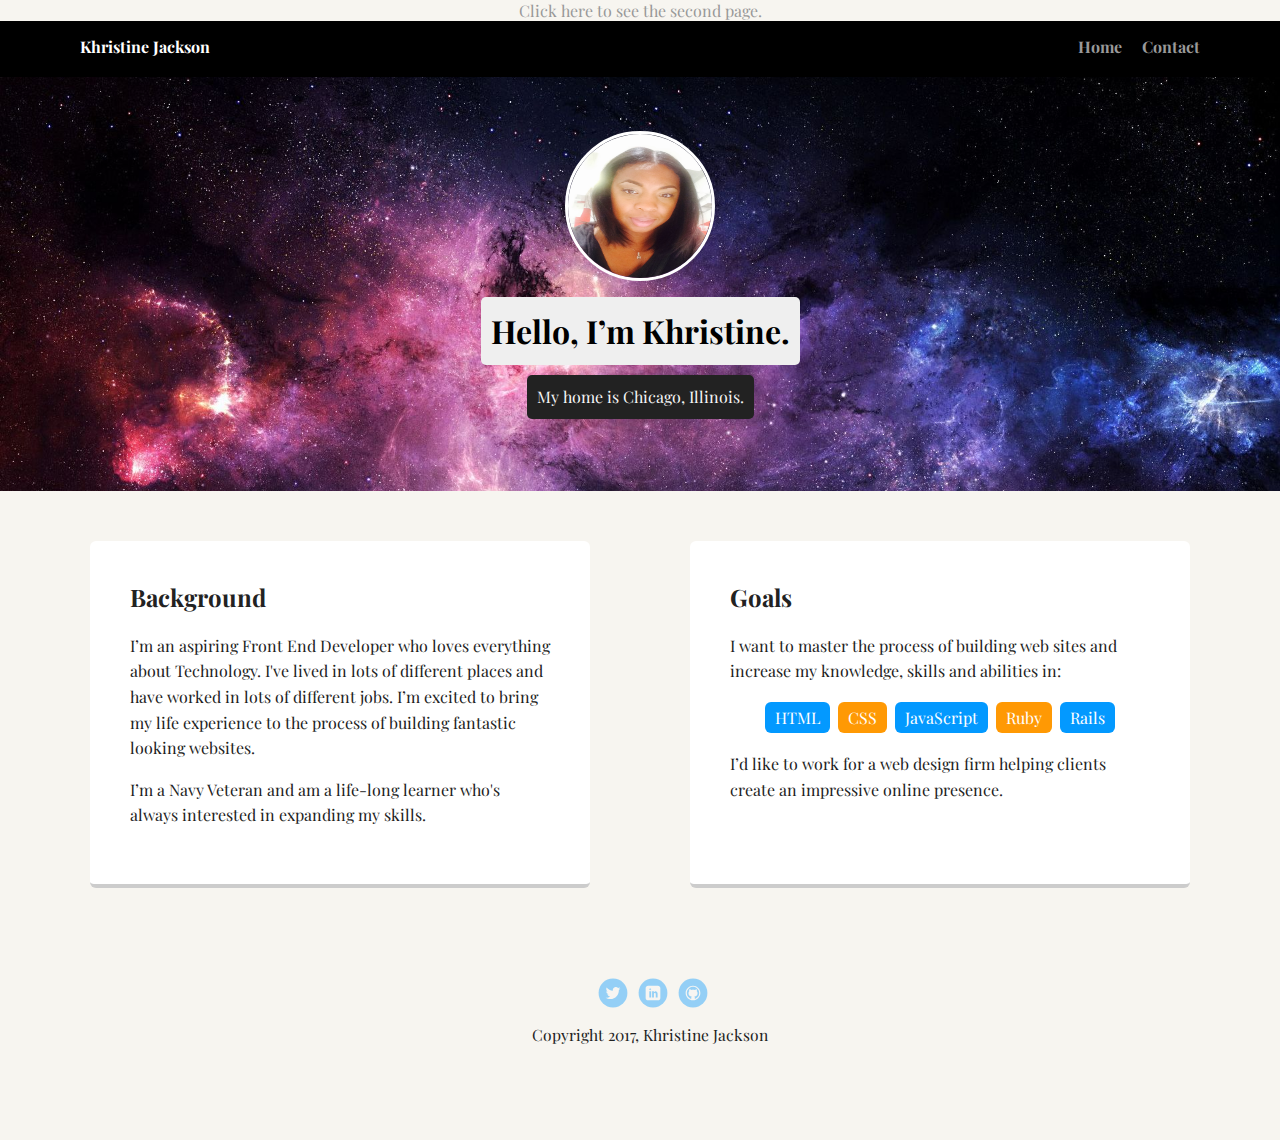
==== index.html @ ba7ad348 "My first site" ====
<!doctype html>
<html lang="en">
<head>
  <meta charset="utf-8">
  <title>Khristine Jackson's Profile</title>
  <meta name="viewport" content="width=device-width, initial-scale=1.0">
  <link rel="stylesheet" href="styles.css">
  <link href="https://fonts.googleapis.com/css?family=Playfair+Display" rel="stylesheet">
  <a href="contact.html">Click here to see the second page.</a>
</head>
  <body>

    <div class="main-nav">
        <ul class="nav">
          <li class="name">Khristine Jackson</li>
          <li><a href="index.html">Home</a></li>
          <li><a href="contact.html">Contact</a></li>
        </ul>
    </div>

    <header>
      <img src="images/profile-image.png" alt="Picture of Khristine" class="profile-image">
      <h1 class="tag name">Hello, I’m Khristine.</h1>
      <p class="tag location">My home is Chicago, Illinois.</p>
    </header>

    <main class="flex">
      <div class="card">
        <h2>Background</h2>
        <p>I’m an aspiring Front End Developer who loves everything about Technology. I've lived in lots of different places and have worked in lots of different jobs. I’m excited to bring my life experience to the process of building fantastic looking websites.</p>
        <p>I’m a Navy Veteran and am a life-long learner who's always interested in expanding my skills.</p>
      </div> 

      <div class="card">
        <h2>Goals</h2>
        <p>I want to master the process of building web sites and increase my knowledge, skills and abilities in:</p>
        <ul class="skills">
          <li>HTML</li>
          <li>CSS</li>
          <li>JavaScript</li>
          <li>Ruby</li>
          <li>Rails</li>
        </ul>
        <p>I’d like to work for a web design firm helping clients create an impressive online presence.</p>
      </div> 

    </main>
    <footer>
      <ul>
        <li><a href="https://twitter.com/love2upeace" class="social twitter">Twitter</a></li>
        <li><a href="https://www.linkedin.com/in/khristine-jackson-mba-284302a2/" class="social linkedin">LinkedIn</a></li>
        <li><a href="https://github.com/mzjay77" class="social github">Github</a></li>
      </ul>
      <p class="copyright main-paragraph">Copyright 2017, Khristine Jackson</p>
    </footer>
  </body>
  </html>
---- styles.css ----
/* Global Layout Set-up */
* { 
  box-sizing: border-box;
}
  
body {
  margin: 0;
  padding: 0;
  text-align: center;
  font-family: 'Playfair Display', serif;
  color: #222;
  background: #f7f5f0;
}
/* Link Styles */

a {
  text-decoration: none;
  color: #999;
}
a:hover {
  color: #6633ff;
}

/* Section Styles */

.main-nav {
  width: 100%;
  background: black;
  min-height: 30px;
  padding: 10px;
  position: fixed;
  text-align: center;
}
.nav {
  display: flex;
  justify-content: space-around;
  font-weight: 700;
  list-style-type: none;
  margin: 0 auto;
  padding: 0;
}

.nav .name {
    display: block;
    margin-right: auto;
    color: white;
}
.nav li {
  padding: 5px 10px 10px 10px;
}
.nav a {
  transition: all .5s;
}
.nav a:hover {
  color: white
}

header {
  text-align: center;
  background: url('images/galaxy-09.jpg') no-repeat top center ;
  background-size: cover;
  overflow: hidden;
  padding-top: 60px;
}
header {
  line-height: 1.5;
}
header .profile-image {
  margin-top: 50px;
  width: 150px;
  height: 150px;
  border-radius: 50%;
  border: 3px solid white;
  transition: all .5s;
}
header .profile-image:hover {
  transform: scale(1.2) rotate(5deg);
}
.tag {
  background-color: #efefef;
  color: black;
  padding: 10px;
  border-radius: 5px;
  display: table;
  margin: 10px auto;
} 
.location {
  background-color: #222;
  color: whitesmoke;
}
.card {
  margin: 30px;
  padding: 20px 40px 40px;
  max-width: 500px;
  text-align: left;
  background: #fff;
  border-bottom: 4px solid #ccc;
  border-radius: 6px;
  transition: all .5s;
}
.card:hover {
  border-color: #ff99ff;
}

ul.skills {
  padding: 0;
  text-align: center;
}

.skills li {
  border-radius: 6px;
  display: inline-block;
  background: #ff9904;
  color: white;
  padding: 5px 10px;
  margin: 2px;
}

.skills li:nth-child(odd) {
  background: #0399ff;
}

footer {
  width: 100%;
  min-height: 30px;
  padding: 20px 0 40px 20px;
}

footer .copyright {
  top: -8px;
  font-size: .75em;
}

footer ul {
  list-style-type: none;
  margin: 0;
  padding: 0;
}

footer ul li {
  display: inline-block;
}

a.social {
  display: inline-block;
  text-indent: -9999px;
  margin-left: 5px;
  width: 30px;
  height: 30px;
  background-size: 30px 30px;
  opacity: .4;
  transition: all .5s;
}
a.twitter {
  background-image: url(images/twitter.svg);
}
a.linkedin {
  background-image: url(images/linkedin.svg);
}
a.github {
  background-image: url(images/github.svg);
}
a.social:hover {
  opacity: 1;
}
.clearfix {
  clear: both;
}

/* Styles for larger screens */
@media screen and (min-width: 720px) {
  
  .flex {
      display: -ms-flexbox;      /* TWEENER - IE 10 */
      display: flex; 
      max-width: 1200px;
      -ms-flex-pack: distribute;
      justify-content: space-around;
      margin: 0 auto;
  }

  header {
    min-height: 470px;
  }

  .nav {
    max-width: 1200px;
    padding: 0 30px;
  }


  main {
    padding-top: 20px;
  }

  main p {
    line-height: 1.6em;
  }

  footer {
    font-size: 1.3em;
    max-width: 1200px;
    margin: 40px auto;
  }

}
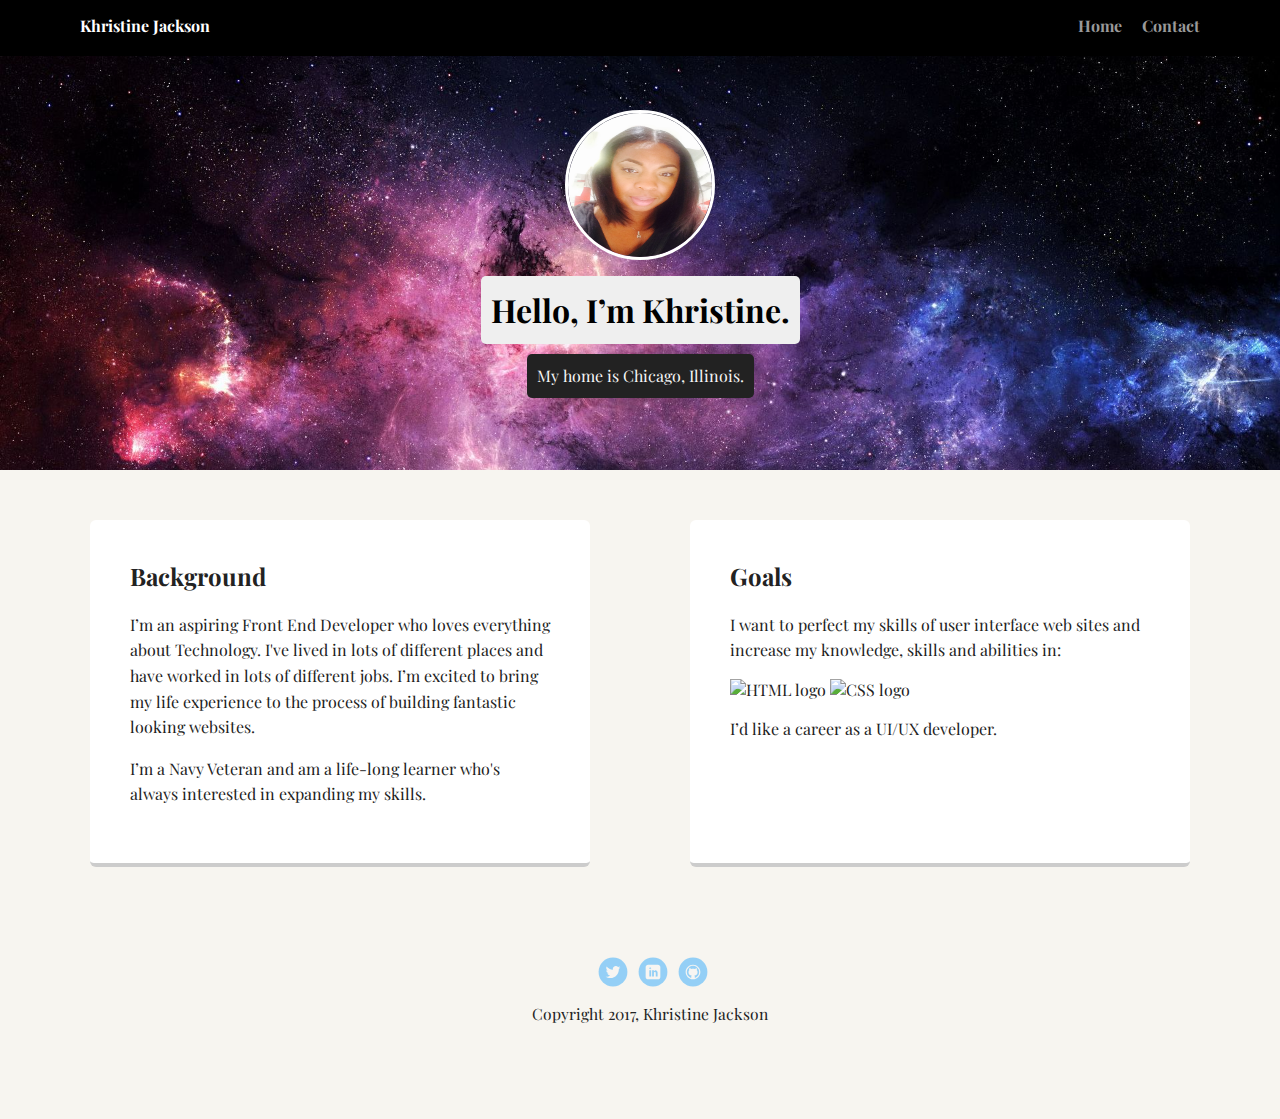
==== commit 7834f47b: "Made changes to the index.html" ====
--- a/index.html
+++ b/index.html
@@ -1,14 +1,15 @@
-<!doctype html>
-<html lang="en">
+<!DOCTYPE html>
+<html>
 <head>
-  <meta charset="utf-8">
+  <meta charset="utf-8"/>
+  <meta name="viewport" content="width=device-width, initial-scale=1.0"/>
+  <link rel="stylesheet" href="styles.css"/>
+  <link href="https://fonts.googleapis.com/css?family=Playfair+Display" rel="stylesheet"/>
   <title>Khristine Jackson's Profile</title>
-  <meta name="viewport" content="width=device-width, initial-scale=1.0">
-  <link rel="stylesheet" href="styles.css">
-  <link href="https://fonts.googleapis.com/css?family=Playfair+Display" rel="stylesheet">
-  <a href="contact.html">Click here to see the second page.</a>
+
 </head>
-  <body>
+
+<body>
 
     <div class="main-nav">
         <ul class="nav">
@@ -17,7 +18,7 @@
           <li><a href="contact.html">Contact</a></li>
         </ul>
     </div>
-
+    
     <header>
       <img src="images/profile-image.png" alt="Picture of Khristine" class="profile-image">
       <h1 class="tag name">Hello, I’m Khristine.</h1>
@@ -33,15 +34,10 @@
 
       <div class="card">
         <h2>Goals</h2>
-        <p>I want to master the process of building web sites and increase my knowledge, skills and abilities in:</p>
-        <ul class="skills">
-          <li>HTML</li>
-          <li>CSS</li>
-          <li>JavaScript</li>
-          <li>Ruby</li>
-          <li>Rails</li>
-        </ul>
-        <p>I’d like to work for a web design firm helping clients create an impressive online presence.</p>
+        <p>I want to perfect my skills of user interface web sites and increase my knowledge, skills and abilities in:</p>
+          <img src="images/html_logo.png" alt="HTML logo">
+          <img src="images/css_logo.png" alt="CSS logo">
+        <p>I’d like a career as a UI/UX developer.</p>
       </div> 
 
     </main>
@@ -53,5 +49,5 @@
       </ul>
       <p class="copyright main-paragraph">Copyright 2017, Khristine Jackson</p>
     </footer>
-  </body>
+      </body>
   </html>
